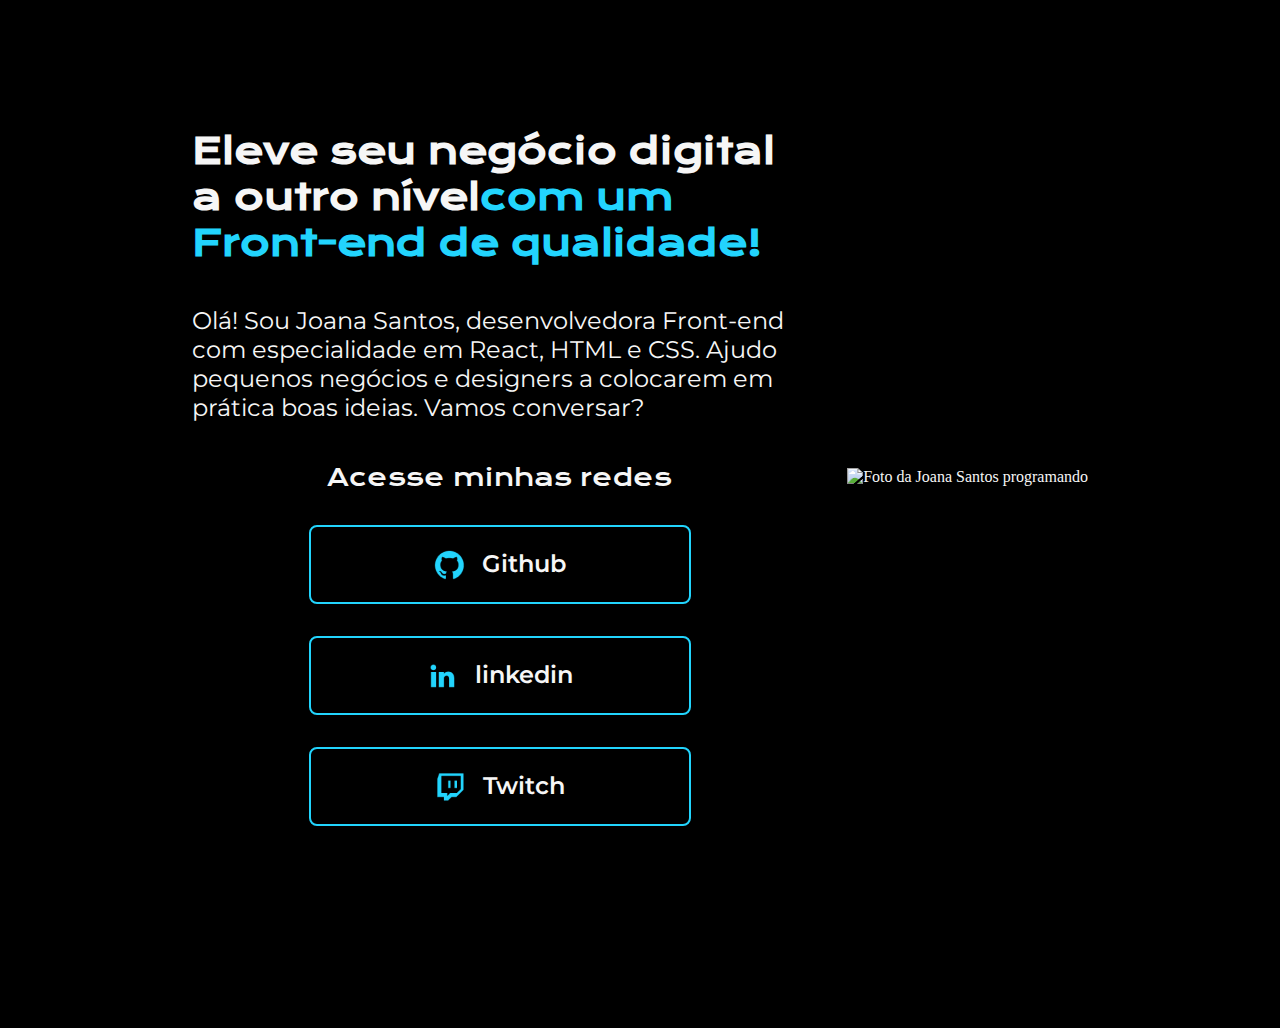
==== index.html @ e93a30d6 "updates links" ====
<!DOCTYPE html>
<html lang="pt-br">

<head>
    <meta charset="UTF-8">
    <meta http-equiv="X-UA-Compatible" content="IE=edge">
    <meta name="viewport" content="width=device-width, initial-scale=1.0">
    <title>Portifolio</title>
    <link rel="stylesheet" href="style.css">
</head>

<body>
    <header></header>
    <main class="apresentacao">
        <section class="apresentacao__conteudo">
            <h1 class="apresentacao__conteudo__titulo">Eleve seu negócio digital a outro nível<strong 
            class="titulo-destaque">com um Front-end de qualidade!
            </strong></h1>
            <p class="apresentacao__conteudo__texto">Olá! Sou Joana Santos, desenvolvedora
            Front-end com especialidade em React, HTML e
            CSS. Ajudo pequenos negócios e designers a
            colocarem em prática boas ideias. Vamos
            conversar?</p>
            <div class="apresentacao__links">
                <h2 class="apresentacao__links__subtitulo">Acesse minhas redes</h2>
                <a class="apresentacao__links__link" href="https://github.com/rafaballerini">
                    <img src="./assets/github.png">
                    Github
                </a>
                <a class="apresentacao__links__link" href="https://linkedin.com/in/rafaellaballerini">
                    <img src="./assets/linkedin.png">
                    linkedin
                </a>
                <a class="apresentacao__links__link" href="https://twitch.tv/guilimadev">
                    <img src="./assets/twitch.png">
                    Twitch
                </a>
            </div>
        </section>
        <img src="./assets/imagem.png" alt="Foto da Joana Santos programando">
    </main>
    <footer></footer>
</body>

</html>
---- style.css ----
@import url('https://fonts.googleapis.com/css2?family=Krona+One&family=Montserrat:wght@400;600&display=swap');

*{
    margin: 0;
    padding: 0;
}

body{
    height: 100vh;
    box-sizing: border-box;
    background-color: #000000;
    color: #F6F6F6;
}

.titulo-destaque{
    color: #22D4FD;
}

.apresentacao{
    margin: 10% 15%;
    display: flex;
    align-items: center;
    justify-content: space-between;
}
.apresentacao__conteudo{
    width: 615px;
    display: flex;
    flex-direction: column;
    gap: 40px;
}

.apresentacao__conteudo__titulo{
    font-size: 36px;
    font-family: 'Krona One', sans-serif;
}

.apresentacao__conteudo__texto{
    font-size: 24px;
    font-family: 'Montserrat', sans-serif;
}

.apresentacao__links{
    display: flex;
    flex-direction: column;
    justify-content: space-between;
    align-items: center;
    gap: 32px;
}
.apresentacao__links__subtitulo{
    font-family: 'Krona One', sans-serif;
    font-weight: 400;
    font-size: 24px;
}
.apresentacao__links__link{
    /* background-color: #22D4FD; */
    display: flex;
    justify-content: center;
    gap: 16px;
    border: 2px solid #22D4FD;
    width: 378px;
    text-align: center;
    border-radius: 8px;
    font-size: 24px;
    font-weight: 600;
    padding: 21.5px 0;
    text-decoration: none;
    color: #F6F6F6;
    font-family: 'Montserrat', sans-serif;
}
.apresentacao__links__link:hover{
    background-color: #272727;
}
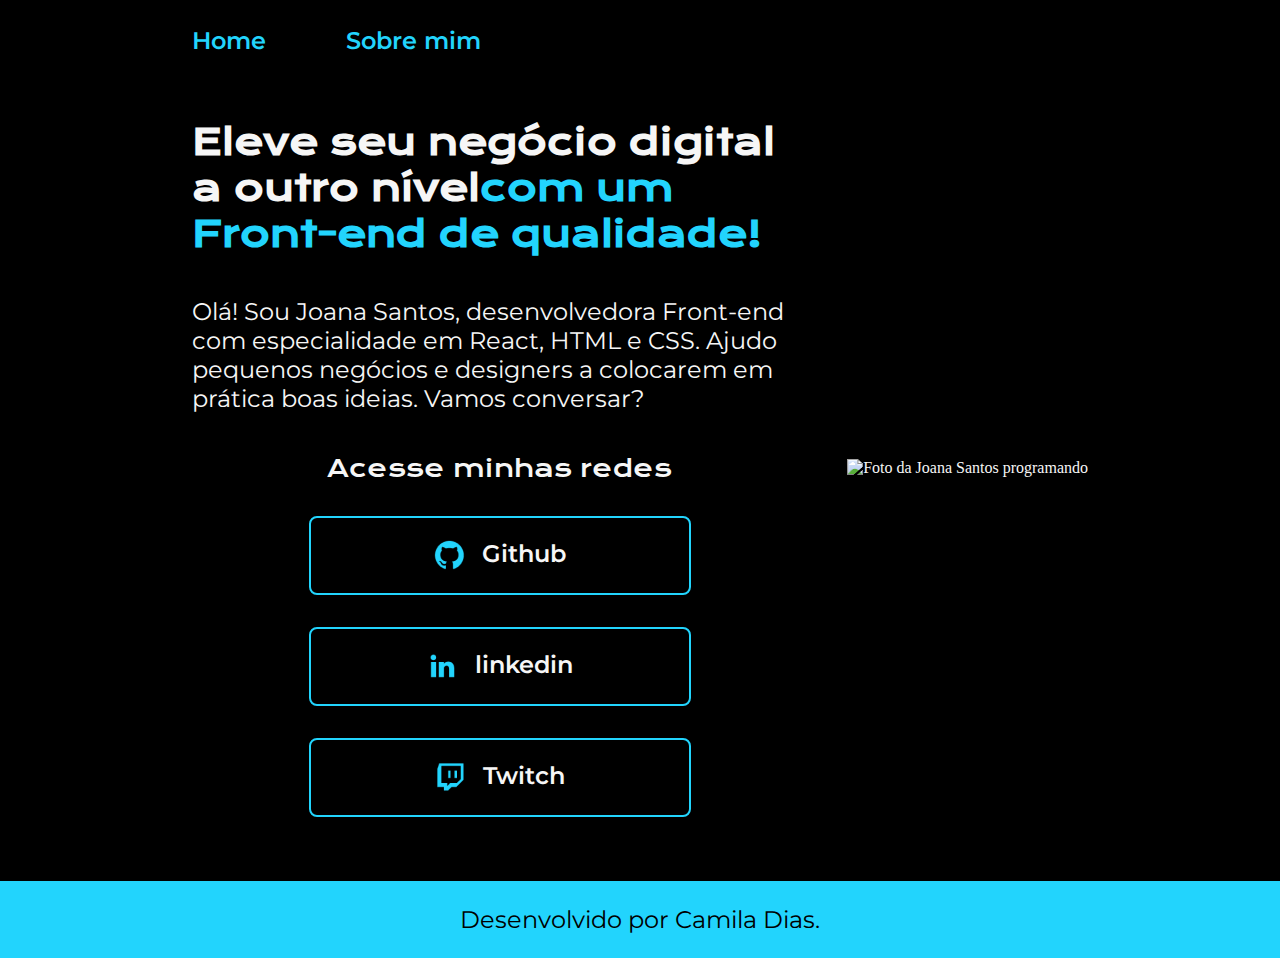
==== commit 4a932c4f: "new page" ====
--- a/index.html
+++ b/index.html
@@ -6,11 +6,16 @@
     <meta http-equiv="X-UA-Compatible" content="IE=edge">
     <meta name="viewport" content="width=device-width, initial-scale=1.0">
     <title>Portifolio</title>
-    <link rel="stylesheet" href="style.css">
+    <link rel="stylesheet" href="styles/style.css">
 </head>
 
 <body>
-    <header></header>
+    <header class="cabecalho">
+        <nav class="cabecalho_menu">
+            <a class="cabecalho_menu_link" href="index.html">Home</a>
+            <a class="cabecalho_menu_link" href="about.html">Sobre mim</a>
+         </nav>
+    </header>
     <main class="apresentacao">
         <section class="apresentacao__conteudo">
             <h1 class="apresentacao__conteudo__titulo">Eleve seu negócio digital a outro nível<strong 
@@ -39,7 +44,9 @@
         </section>
         <img src="./assets/imagem.png" alt="Foto da Joana Santos programando">
     </main>
-    <footer></footer>
+    <footer class="rodape">
+       <p> Desenvolvido por Camila Dias.</p> 
+    </footer>
 </body>
 
 </html>--- a/styles/style.css
+++ b/styles/style.css
@@ -0,0 +1,99 @@
+@import url('https://fonts.googleapis.com/css2?family=Krona+One&family=Montserrat:wght@400;600&display=swap');
+
+*{
+    margin: 0;
+    padding: 0;
+}
+
+body{
+    /* height: 100vh; usado para definir o tamanho da pagina*/
+    box-sizing: border-box;
+    background-color: #000000;
+    color: #F6F6F6;
+}
+
+.cabecalho{
+    padding: 2% 0% 0% 15% ;
+}
+
+.cabecalho_menu{
+    display: flex;
+    gap: 80px;
+}
+
+.cabecalho_menu_link{
+    font-family: 'Montserrat', sans-serif;
+    font-size: 24px;
+    font-weight: 600;
+    color: #22D4FD;
+    text-decoration: none;
+}
+
+.apresentacao{
+    padding: 5% 15%;
+    display: flex;
+    align-items: center;
+    justify-content: space-between;
+}
+.apresentacao__conteudo{
+    width: 615px;
+    display: flex;
+    flex-direction: column;
+    gap: 40px;
+}
+
+.apresentacao__conteudo__titulo{
+    font-size: 36px;
+    font-family: 'Krona One', sans-serif;
+}
+
+.titulo-destaque{
+    color: #22D4FD;
+}
+
+.apresentacao__conteudo__texto{
+    font-size: 24px;
+    font-family: 'Montserrat', sans-serif;
+}
+
+.apresentacao__links{
+    display: flex;
+    flex-direction: column;
+    justify-content: space-between;
+    align-items: center;
+    gap: 32px;
+}
+.apresentacao__links__subtitulo{
+    font-family: 'Krona One', sans-serif;
+    font-weight: 400;
+    font-size: 24px;
+}
+.apresentacao__links__link{
+    /* background-color: #22D4FD; */
+    display: flex;
+    justify-content: center;
+    gap: 16px;
+    border: 2px solid #22D4FD;
+    width: 378px;
+    text-align: center;
+    border-radius: 8px;
+    font-size: 24px;
+    font-weight: 600;
+    padding: 21.5px 0;
+    text-decoration: none;
+    color: #F6F6F6;
+    font-family: 'Montserrat', sans-serif;
+}
+.apresentacao__links__link:hover{
+    background-color: #272727;
+}
+
+.rodape{
+    padding: 24px;
+    color: #000000;
+    background-color: #22D4FD;
+    text-align: center;
+    font-family: 'Montserrat', sans-serif;
+    font-size: 24px;
+    font-weight: 400;
+}